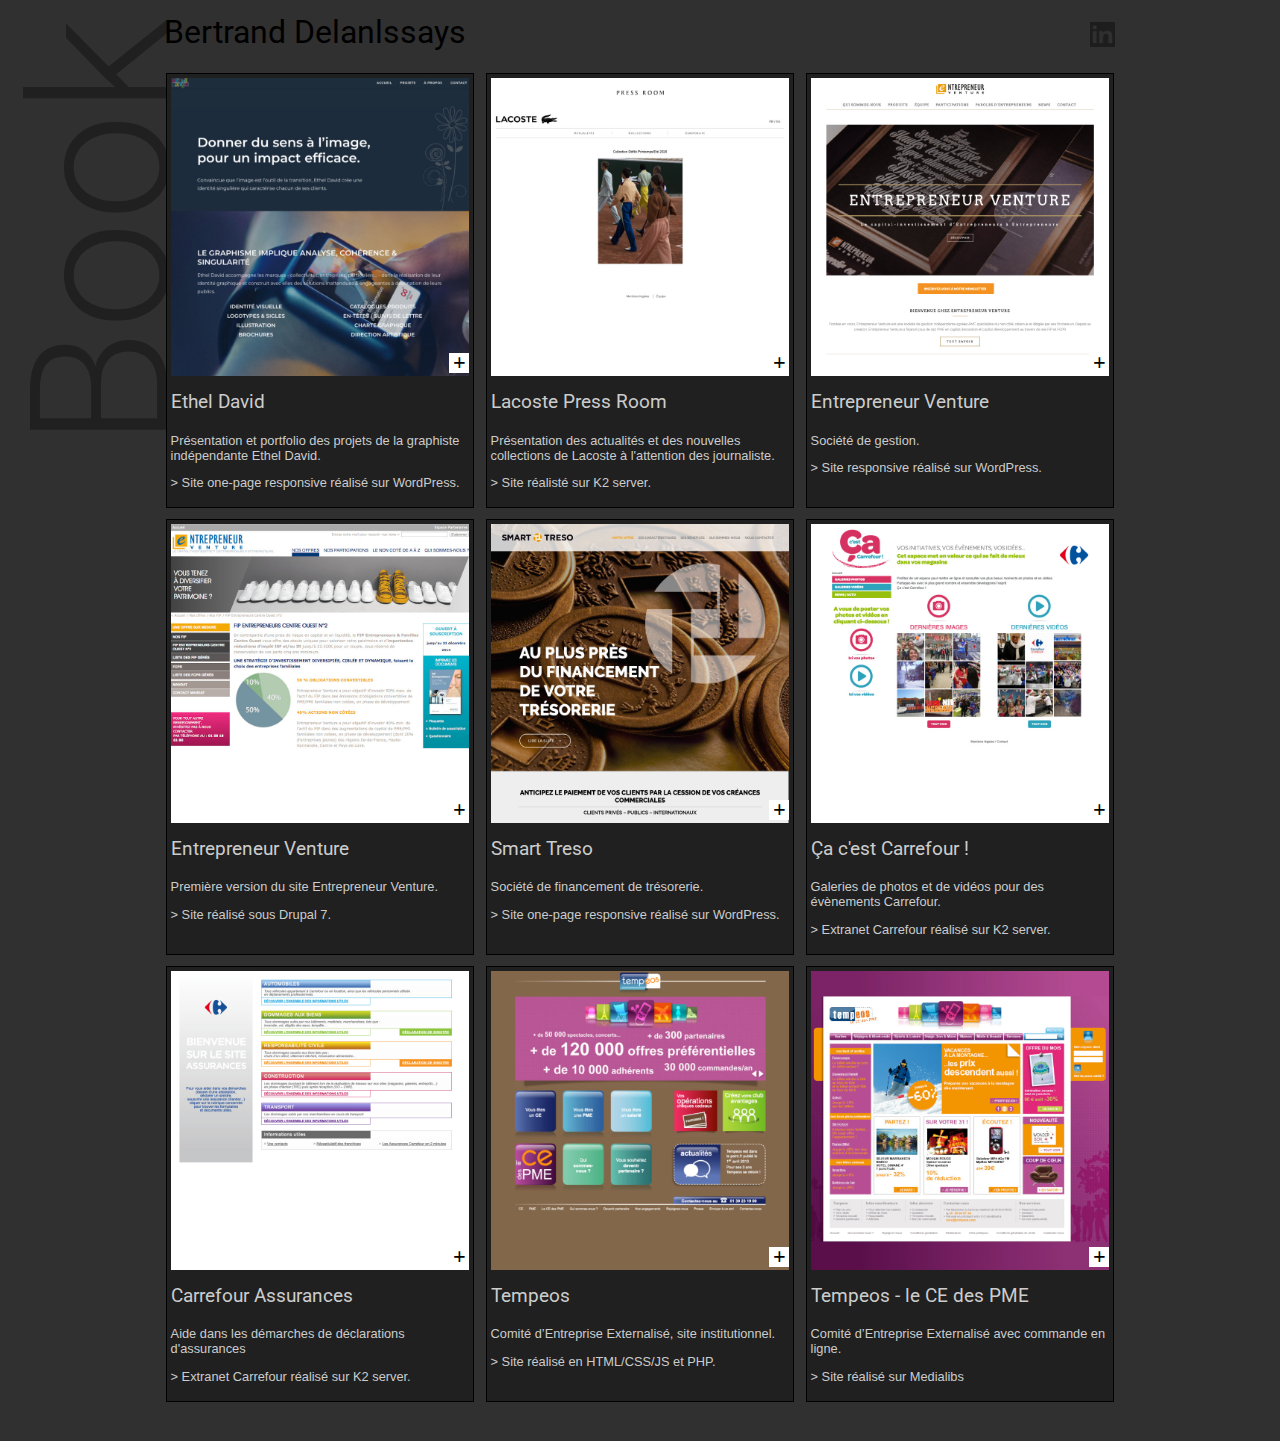
==== index.html @ 0557b1c4 "envoi de tous les fichiers" ====
<!DOCTYPE html>
<html lang="fr">
<head>
  <meta charset="UTF-8">
  <meta name="viewport" content="width=device-width, initial-scale=1.0">
  <meta http-equiv="X-UA-Compatible" content="ie=edge">
  <link href="https://fonts.googleapis.com/css?family=Roboto:100,300,400&display=swap" rel="stylesheet">
  <link rel="stylesheet" href="css/style.css">
  <title>Book</title>
</head>
<body>
  
  <div id="content">
    <h2>Book</h2><header>
        
        <h1>Bertrand Delanlssays</h1>
        <a href="https://www.linkedin.com/in/bertrand-delanlssays/"><img src="img/linkedin-logo.png" alt=""></a>
    </header>
    <main>
        <ul>
          <!-- ETHELDAVID -->
          <li class="portfolio">
              <section>
                <div class="img-presentation">
                  <img src="img/etheldavid-1.jpg" alt="">
                  <div class="picto-plus"><a onclick="box(this);" visuels="etheldavid-1.jpg, etheldavid-2.jpg, etheldavid-3.jpg">+</a></div>
                </div>
                
                <h3><a href="https://www.etheldavid.fr/" title="https://www.etheldavid.fr">Ethel David</a></h3>
                <p class="description">Présentation et portfolio des projets de la graphiste indépendante Ethel David.</p>
                <p class="infos">&gt; Site one-page responsive réalisé sur WordPress.</p>
              </section>
          </li>
          <!-- LACOSTE -->
          <li class="portfolio">
            <section>
              <div class="img-presentation">
                <img src="img/lacoste-pressroom-1.jpg" alt="">
                <div class="picto-plus"><a onclick="box(this);" visuels="lacoste-pressroom-2.jpg, lacoste-pressroom-3.jpg">+</a></div>
              </div>
              
              <h3><a href="http://www.lacoste-pressroom.com" title="http://www.lacoste-pressroom.com">Lacoste Press Room</a></h3>
              <p class="description">Présentation des actualités et des nouvelles collections de Lacoste à l'attention des journaliste.</p>
              <p class="infos">&gt; Site réalisté sur K2 server.</p>
            </section>
        </li>
          <!-- Entrepreneur Venture - WP -->
          <li class="portfolio">
            <section>
              <div class="img-presentation">
                <img src="img/ev-1.jpg" alt="">
                <div class="picto-plus"><a onclick="box(this);" visuels="ev-1.jpg, ev-2.jpg, ev-3.jpg, ev-4.jpg">+</a></div>
              </div>
              
              <h3><a href="http://www.entrepreneurventure.com/" title="http://www.entrepreneurventure.com">Entrepreneur Venture</a></h3>
              <p class="description">Société de gestion.</p>
              <p class="infos">&gt; Site responsive réalisé sur WordPress.</p>
            </section>
        </li>
          <!-- Entrepreneur Venture - Drupal -->
          <li class="portfolio">
            <section>
              <div class="img-presentation">
                <img src="img/ev-drupal-0.jpg" alt="">
                <div class="picto-plus"><a onclick="box(this);" visuels="ev-drupal-1.jpg, ev-drupal-2.jpg, ev-drupal-3.jpg, ev-drupal-4.jpg, ev-drupal-5.jpg, ev-drupal-6.jpg">+</a></div>
              </div>
              
              <h3>Entrepreneur Venture</h3>
              <p class="description">Première version du site Entrepreneur Venture.</p>
              <p class="infos">&gt; Site réalisé sous Drupal 7.</p>
            </section>
        </li>
          <!-- Smart Treso -->
          <li class="portfolio">
            <section>
              <div class="img-presentation">
                <img src="img/smart-treso-1.jpg" alt="">
                <div class="picto-plus"><a onclick="box(this);" visuels="smart-treso-1.jpg, smart-treso-2.jpg">+</a></div>
              </div>
              
              <h3><a href="http://smart-treso.com/" title="http://smart-treso.com/">Smart Treso</a></h3>
              <p class="description">Société de financement de trésorerie.</p>
              <p class="infos">&gt; Site one-page responsive réalisé sur WordPress.</p>
            </section>
        </li>
          <!-- CCC -->
          <li class="portfolio">
            <section>
              <div class="img-presentation">
                <img src="img/ccc-1.jpg" alt="">
                <div class="picto-plus"><a onclick="box(this);" visuels="ccc-1.jpg, ccc-2.jpg, ccc-3.jpg">+</a></div>
              </div>
              
              <h3>Ça c'est Carrefour !</h3>
              <p class="description">Galeries de photos et de vidéos pour des évènements Carrefour.</p>
              <p class="infos">&gt; Extranet Carrefour réalisé sur K2 server.</p>
            </section>
        </li>
          <!-- CRF assurances -->
          <li class="portfolio">
            <section>
              <div class="img-presentation">
                <img src="img/crf-assurances-1.jpg" alt="">
                <div class="picto-plus"><a onclick="box(this);" visuels="crf-assurances-1.jpg, crf-assurances-2.jpg">+</a></div>
              </div>
              
              <h3>Carrefour Assurances</h3>
              <p class="description">Aide dans les démarches de déclarations d'assurances</p>
              <p class="infos">&gt; Extranet Carrefour réalisé sur K2 server.</p>
            </section>
        </li>
          <!-- Tempeos -->
          <li class="portfolio">
            <section>
              <div class="img-presentation">
                <img src="img/tempeos-1.jpg" alt="">
                <div class="picto-plus"><a onclick="box(this);" visuels="tempeos-1.jpg, tempeos-2.jpg, tempeos-3.jpg">+</a></div>
              </div>
              
              <h3>Tempeos</h3>
              <p class="description">Comité d’Entreprise Externalisé, site institutionnel.</p>
              <p class="infos">&gt; Site réalisé en HTML/CSS/JS et PHP.</p>
            </section>
        </li>
          <!-- Tempeos CE -->
          <li class="portfolio">
            <section>
              <div class="img-presentation">
                <img src="img/tempeos-ce-1.jpg" alt="">
                <div class="picto-plus"><a onclick="box(this);" visuels="tempeos-ce-1.jpg">+</a></div>
              </div>
              
              <h3>Tempeos - le CE des PME</h3>
              <p class="description">Comité d’Entreprise Externalisé avec commande en ligne.</p>
              <p class="infos">&gt; Site réalisé sur Medialibs</p>
            </section>
        </li>
        </ul>

    </main>
    <footer>
      <ul>
        <li></li>
      </ul>
    </footer>
  </div> 
    <div id="carousel"></div>
  <script src="js/script.js"></script> 
</body>
</html>
---- css/style.css ----
/*  Style */

body{background: #303030; display: flex; justify-content: center;} 
#content{max-width: 960px; margin: 0 auto; display: block; position: relative;}

a{text-decoration: none; color: inherit;}
.hide{display: none;}

#content.hide{filter: grayscale(100%) opacity(50%) blur(5px); position: fixed;}

main > ul{display: flex; flex-wrap: wrap; padding: 0;}
main > ul > li {width: 100%; list-style-type: none; margin: .35em; padding: 0.25em; border: solid 1px #000; background: #202020;}

.portfolio section img{width: 100%;}
.portfolio a:hover{text-decoration: underline;}

.img-presentation{position: relative;}
.picto-plus{display: block;}
.picto-plus a{background:#fff; position: absolute; bottom: 7px; right: 0; width: 20px; height: 20px; text-align: center; font-weight: bold; line-height: 20px; font-size: 1.4em;}
.picto-plus a:hover{color: red; text-decoration: none; cursor: pointer;}

header{position: relative; width: 100%; margin: 0; display: flex; justify-content: space-between; align-items: flex-end;}
h2{font-family: 'Roboto', sans-serif; font-weight: 200; font-size: 7em; margin: 0 0 0 -3px; color: #202020; line-height: 0.8em; }
h1{font-family: 'Roboto', sans-serif; font-weight: 300; font-size: 2em; margin: 0 0 0 5px;}
header img{width: 25px; height: 25px; margin: 0 5px 0 0; filter: opacity(40%);}
header img:hover{filter: opacity(100%);}

p{font-family: Arial, Helvetica, sans-serif; font-weight: 100; color: #ccc; font-size: 1em;}
h3{font-family: 'Roboto', sans-serif; font-weight: 400; color: #ccc; margin-top: 10px; font-size: 1.2em;}


#carousel{position: absolute; max-width: 800px; padding: 10px; background-color: #fff; margin: auto;
display: none; border-radius: 5px;}
#carousel.actif{display: block; align-self: center;}
#carousel ul{display: flex; list-style-type: none; padding: 0; margin: 0;}
#carousel ul.visuels > li {display: none;}
#carousel ul.visuels > li.actif{display: block;}
#carousel ul.visuels > li img{width: 100%;}
#carousel nav ul{display: flex; justify-content: center; margin: 10px 0 0 0;}
#carousel nav li{border: solid 1px #ccc; padding: 5px 10px; margin: 0 5px; font-family: Arial, Helvetica, sans-serif; font-size: .8em;}
#carousel nav li:hover{background: #eee; cursor: pointer;}
#carousel nav li.actif{background: #eee;}


footer ul{padding: 0; margin: 10px 0; display: flex; flex-wrap: wrap;justify-content: center;}
footer li{font-family: Arial, Helvetica, sans-serif; list-style-type: none;}



/* Medium devices (tablets, 768px and up) */
@media only screen and (min-width: 768px) {  

    main > ul{display: flex; flex-wrap: wrap; justify-content: space-between;}
    main > ul > li{width: 280px; flex-grow: 1;} 
    
    p{font-size: .8em;}

    #carousel{padding: 20px; width: 90%; box-shadow: 5px 5px 8px #000;}

}



/* Large devices (desktops, 992px and up) */
@media only screen and (min-width: 992px) { 
    h2{font-weight: 300; font-size: 12em; position: absolute; z-index: -10; 
        top: 148px;
        left: -269px;
        transform: rotateZ(-90deg);}
    h1{font-weight: 400; font-size: 2em; margin: 5px 0 0 4px;}    
}
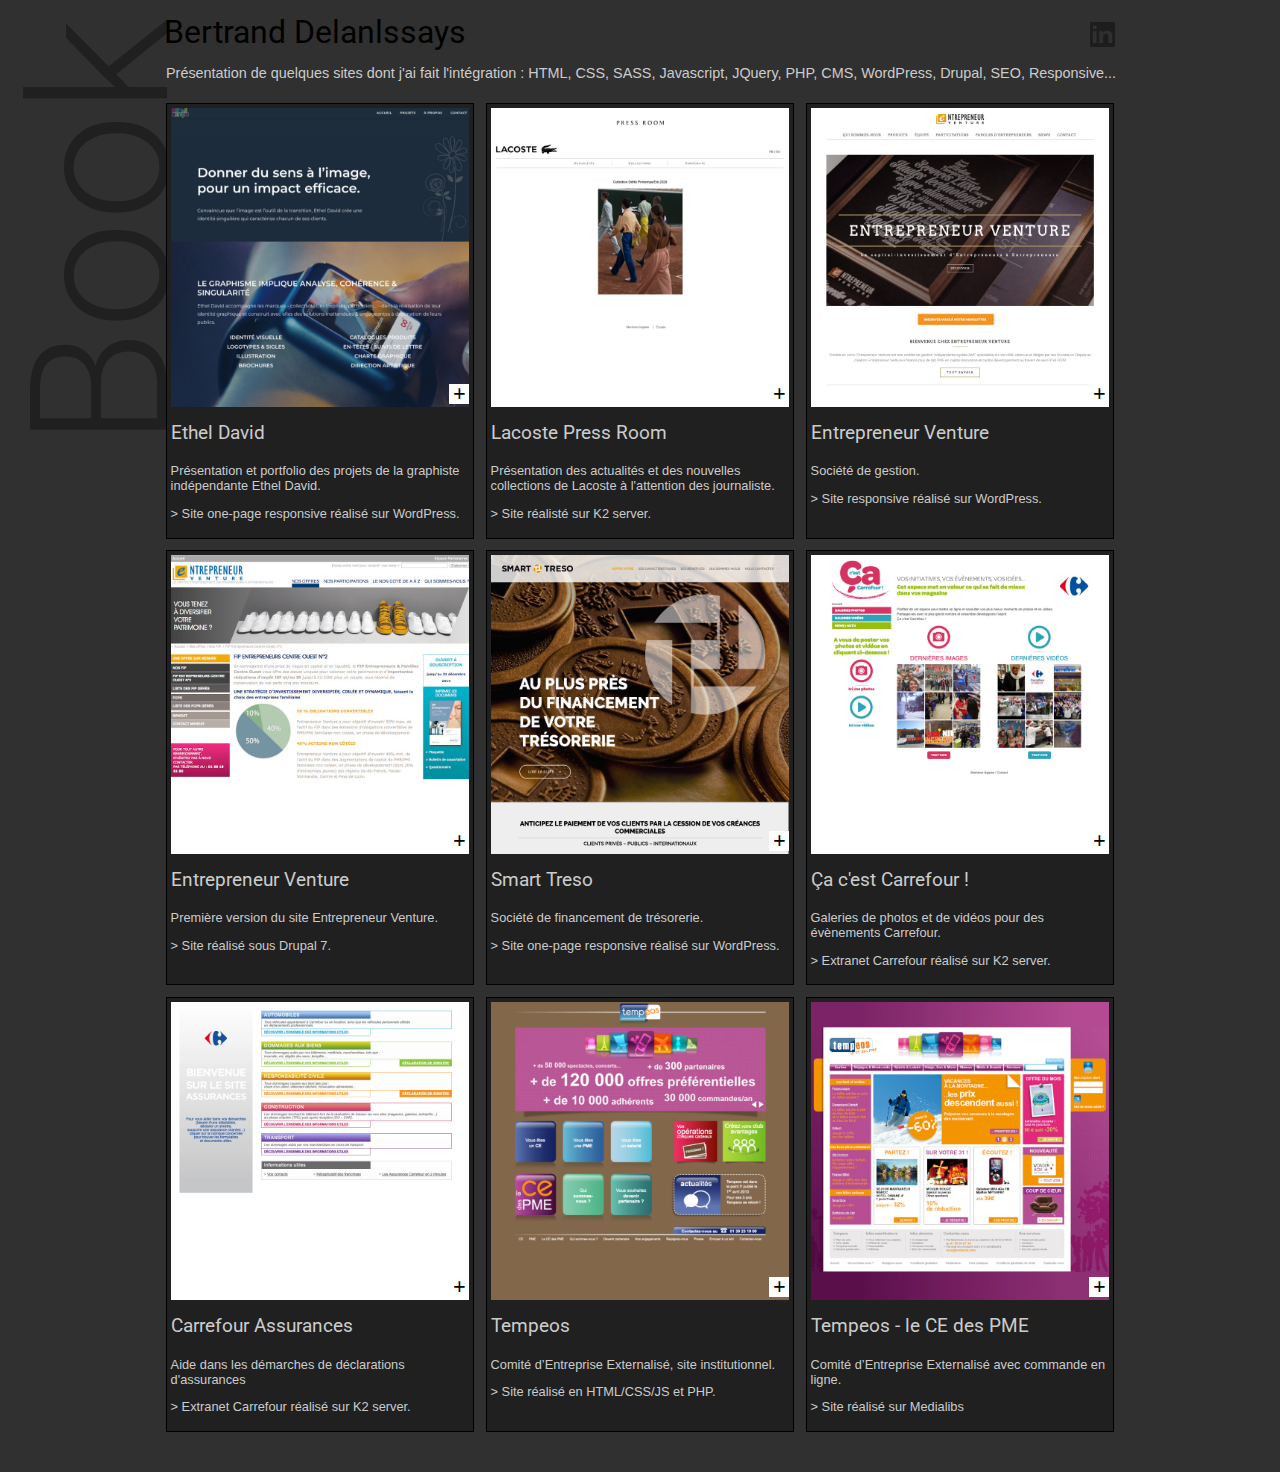
==== commit f086ef49: "corrections mineurs et test js et php" ====
--- a/index.html
+++ b/index.html
@@ -17,6 +17,7 @@
         <a href="https://www.linkedin.com/in/bertrand-delanlssays/"><img src="img/linkedin-logo.png" alt=""></a>
     </header>
     <main>
+      <p class="intro">Présentation de quelques sites dont j'ai fait l'intégration : HTML, CSS, SASS, Javascript, JQuery, PHP, CMS, WordPress, Drupal, SEO, Responsive...</p>
         <ul>
           <!-- ETHELDAVID -->
           <li class="portfolio">
@@ -144,7 +145,8 @@
       </ul>
     </footer>
   </div> 
-    <div id="carousel"></div>
+    <div id="content-carousel"><div id="carousel"></div></div>
+    
   <script src="js/script.js"></script> 
 </body>
 </html>--- a/css/style.css
+++ b/css/style.css
@@ -3,6 +3,7 @@
 
 body{background: #303030; display: flex; justify-content: center;} 
 #content{max-width: 960px; margin: 0 auto; display: block; position: relative;}
+#content-carousel{width: 100vw; height: 100vh; position: absolute; display: flex; justify-content: center; align-items: center; z-index: -100;}
 
 a{text-decoration: none; color: inherit;}
 .hide{display: none;}
@@ -11,6 +12,9 @@
 
 main > ul{display: flex; flex-wrap: wrap; padding: 0;}
 main > ul > li {width: 100%; list-style-type: none; margin: .35em; padding: 0.25em; border: solid 1px #000; background: #202020;}
+
+p.intro{font-family: Arial, Helvetica, sans-serif; font-size: .9em; color: #ccc; padding-left: 6px;}
+
 
 .portfolio section img{width: 100%;}
 .portfolio a:hover{text-decoration: underline;}
